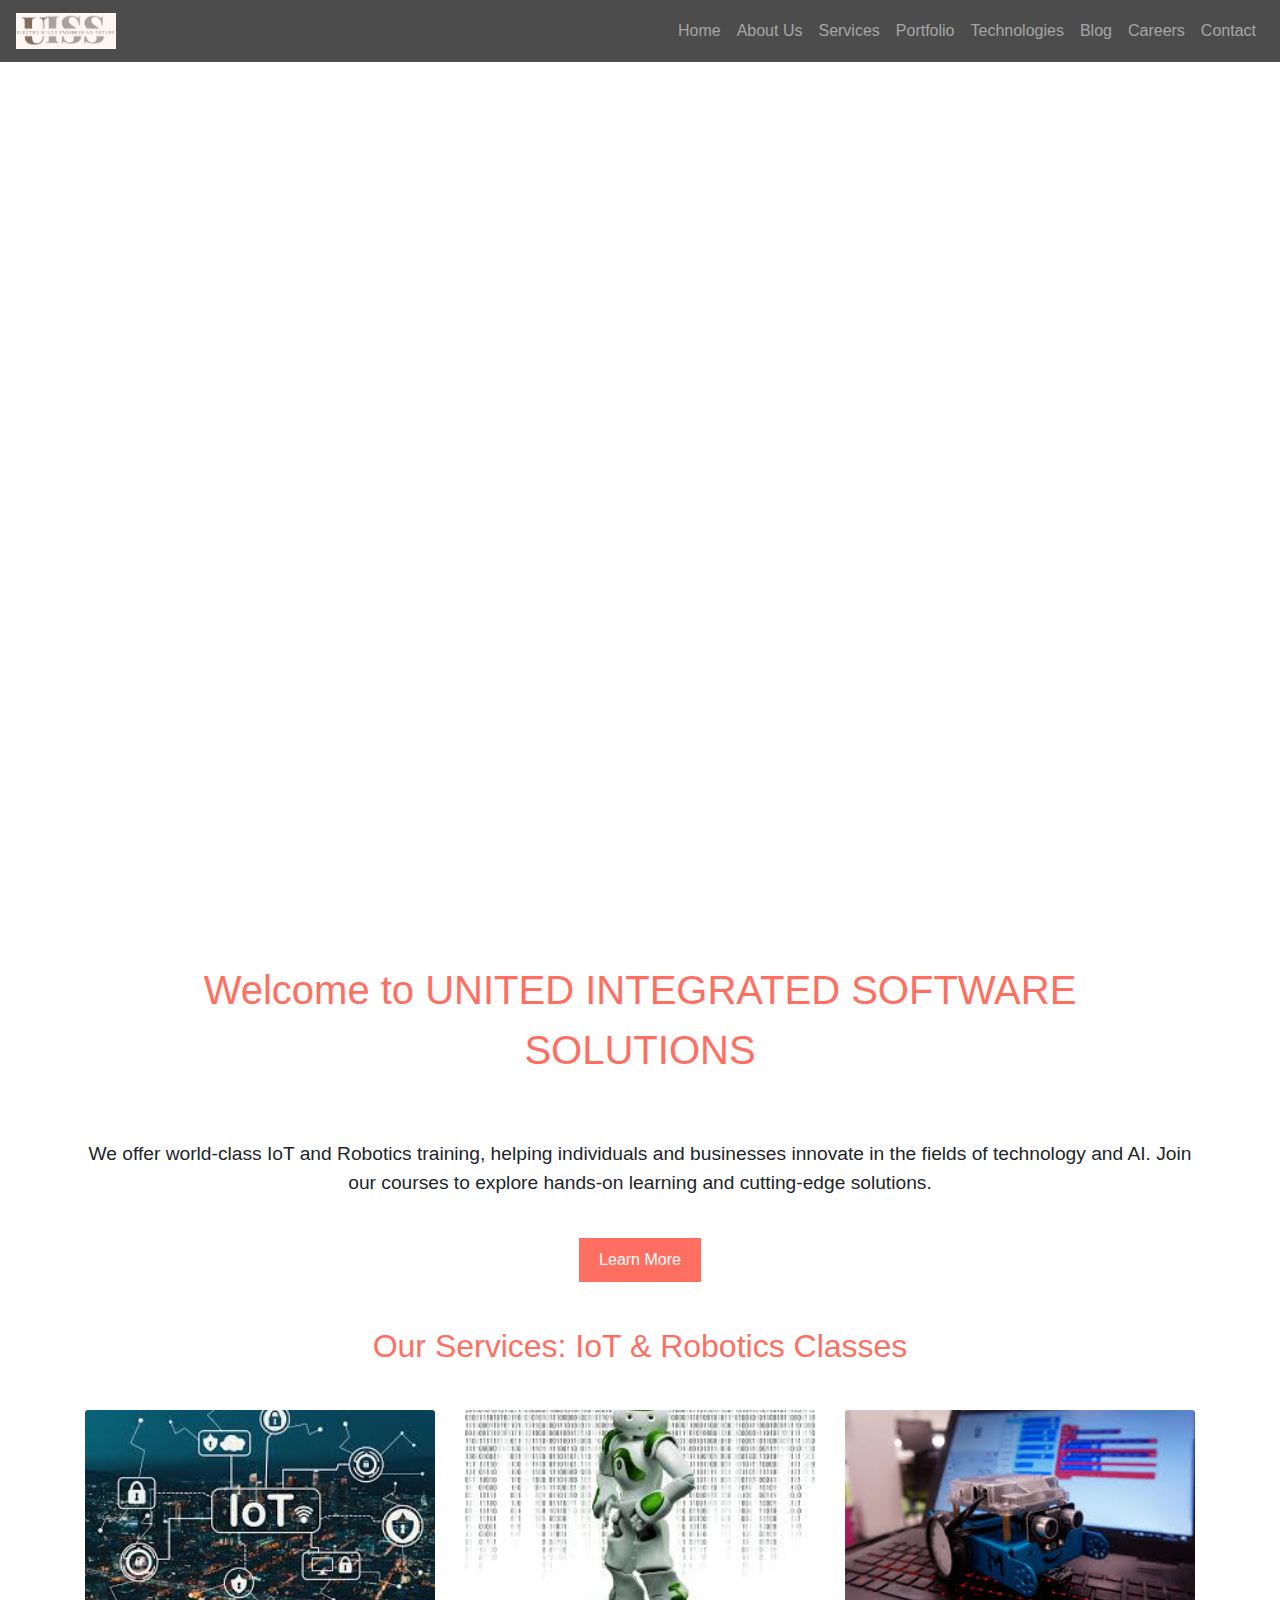
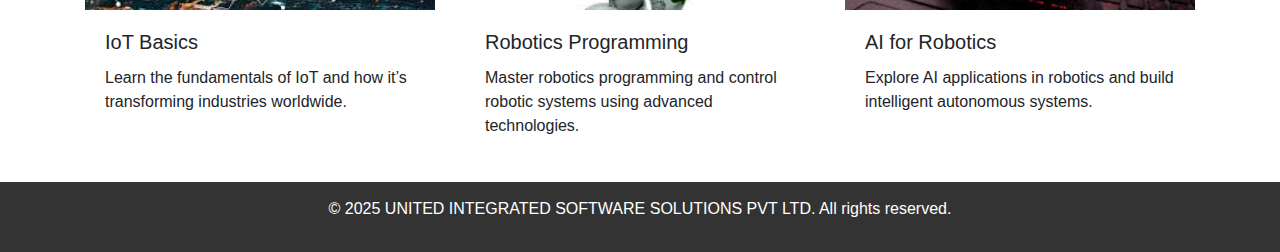
==== index.html @ 2b6f024e "Update index.html" ====
<!DOCTYPE html>
<html lang="en">
<head>
    <meta charset="UTF-8">
    <meta name="viewport" content="width=device-width, initial-scale=1.0">
    <meta name="description" content="Explore IoT and Robotics classes by UNITED INTEGRATED SOFTWARE SOLUTIONS PVT LTD.">
    <meta name="keywords" content="IoT, Robotics, Classes, Training, Technology, AI">
    <meta name="author" content="UNITED INTEGRATED SOFTWARE SOLUTIONS PVT LTD">
    
    <title>Home | UNITED INTEGRATED SOFTWARE SOLUTIONS PVT LTD</title>
    
    <!-- Bootstrap CSS -->
    <link href="https://stackpath.bootstrapcdn.com/bootstrap/4.5.2/css/bootstrap.min.css" rel="stylesheet">
    <link rel="stylesheet" href="css/styles.css">
    
    <style>
        body {
            font-family: Arial, sans-serif;
            margin: 0;
            padding: 0;
            overflow-x: hidden;
        }

        /* Header Section with Video Background */
        header {
            position: relative;
            height: 100vh;
            overflow: hidden;
        }

        header video {
            position: absolute;
            top: 0;
            left: 0;
            width: 100%;
            height: 100%;
            object-fit: cover;
            z-index: -1;
        }

        .navbar {
            background-color: rgba(0, 0, 0, 0.7);
        }

        .navbar a {
            color: white;
            transition: 0.3s;
        }

        .navbar a:hover {
            color: #ffcc00;
        }

        /* Home Section */
        .home-title {
            text-align: center;
            margin: 60px 0;
            font-size: 2.5rem;
            color: #ff6f61;
            z-index: 1;
            position: relative;
        }

        .home-description {
            text-align: center;
            font-size: 1.2rem;
            margin-bottom: 40px;
            z-index: 1;
            position: relative;
        }

        .home-button {
            display: block;
            margin: 0 auto;
            padding: 10px 20px;
            background-color: #ff6f61;
            color: white;
            border: none;
            font-size: 1rem;
            cursor: pointer;
            transition: background-color 0.3s;
            z-index: 1;
            position: relative;
        }

        .home-button:hover {
            background-color: #ffcc00;
        }

        /* Service Section */
        .service-title {
            text-align: center;
            margin: 40px 0;
            font-size: 2rem;
            color: #ff6f61;
        }

        .service-card {
            transition: transform 0.3s ease, box-shadow 0.3s ease;
            border: none;
        }

        .service-card:hover {
            transform: translateY(-10px);
            box-shadow: 0 5px 15px rgba(0, 0, 0, 0.2);
        }

        .card-img-top {
            height: 200px;
            object-fit: cover;
        }

        /* Footer Styling */
        footer {
            background-color: #333;
            color: white;
            text-align: center;
            padding: 15px;
        }

        /* Mobile Responsive */
        @media (max-width: 768px) {
            .service-title {
                font-size: 1.8rem;
            }
        }
    </style>
</head>
<body>

<header>
    <video autoplay muted loop id="background-video">
        <source src="assets/videos/background-video.mp4" type="video/mp4">
        Your browser does not support the video tag.
    </video>
    <nav class="navbar navbar-expand-lg navbar-dark">
        <!-- Logo -->
        <a class="navbar-brand" href="/">
            <img src="assets/images/logo.png" alt="Company Logo" style="width: 100px; height: auto;">
        </a>
        <button class="navbar-toggler" type="button" data-toggle="collapse" data-target="#navbarNav">
            <span class="navbar-toggler-icon"></span>
        </button>
        <div class="collapse navbar-collapse" id="navbarNav">
            <ul class="navbar-nav ml-auto">
                <li class="nav-item"><a class="nav-link" href="index.html">Home</a></li>
                <li class="nav-item"><a class="nav-link" href="about.html">About Us</a></li>
                <li class="nav-item"><a class="nav-link" href="services.html">Services</a></li>
                <li class="nav-item"><a class="nav-link" href="portfolio.html">Portfolio</a></li>
                <li class="nav-item"><a class="nav-link" href="technologies.html">Technologies</a></li>
                <li class="nav-item"><a class="nav-link" href="blog.html">Blog</a></li>
                <li class="nav-item"><a class="nav-link" href="careers.html">Careers</a></li>
                <li class="nav-item"><a class="nav-link" href="contact.html">Contact</a></li>
            </ul>
        </div>
    </nav>
</header>

<!-- Home Page Content -->
<div class="container">
    <div class="home-title">Welcome to UNITED INTEGRATED SOFTWARE SOLUTIONS</div>
    <p class="home-description">We offer world-class IoT and Robotics training, helping individuals and businesses innovate in the fields of technology and AI. Join our courses to explore hands-on learning and cutting-edge solutions.</p>
    <button class="home-button">Learn More</button>
</div>

<!-- Services Section -->
<div class="container">
    <div class="service-title">Our Services: IoT & Robotics Classes</div>
    <div class="row">
        <!-- Service 1: IoT Basics -->
        <div class="col-md-4 mb-4">
            <div class="card service-card">
                <img src="assets/images/iot-basics.jpg" class="card-img-top" alt="IoT Basics">
                <div class="card-body">
                    <h5 class="card-title">IoT Basics</h5>
                    <p class="card-text">Learn the fundamentals of IoT and how it’s transforming industries worldwide.</p>
                </div>
            </div>
        </div>

        <!-- Service 2: Robotics Programming -->
        <div class="col-md-4 mb-4">
            <div class="card service-card">
                <img src="assets/images/robotics-programming.jpg" class="card-img-top" alt="Robotics Programming">
                <div class="card-body">
                    <h5 class="card-title">Robotics Programming</h5>
                    <p class="card-text">Master robotics programming and control robotic systems using advanced technologies.</p>
                </div>
            </div>
        </div>

        <!-- Service 3: AI for Robotics -->
        <div class="col-md-4 mb-4">
            <div class="card service-card">
                <img src="assets/images/ai-for-robotics.jpg" class="card-img-top" alt="AI for Robotics">
                <div class="card-body">
                    <h5 class="card-title">AI for Robotics</h5>
                    <p class="card-text">Explore AI applications in robotics and build intelligent autonomous systems.</p>
                </div>
            </div>
        </div>
    </div>
</div>

<footer>
    <p>&copy; 2025 UNITED INTEGRATED SOFTWARE SOLUTIONS PVT LTD. All rights reserved.</p>
</footer>

<script src="https://code.jquery.com/jquery-3.5.1.slim.min.js"></script>
<script src="https://cdn.jsdelivr.net/npm/@popperjs/core@2.5.2/dist/umd/popper.min.js"></script>
<script src="https://stackpath.bootstrapcdn.com/bootstrap/4.5.2/js/bootstrap.min.js"></script>

</body>
</html>
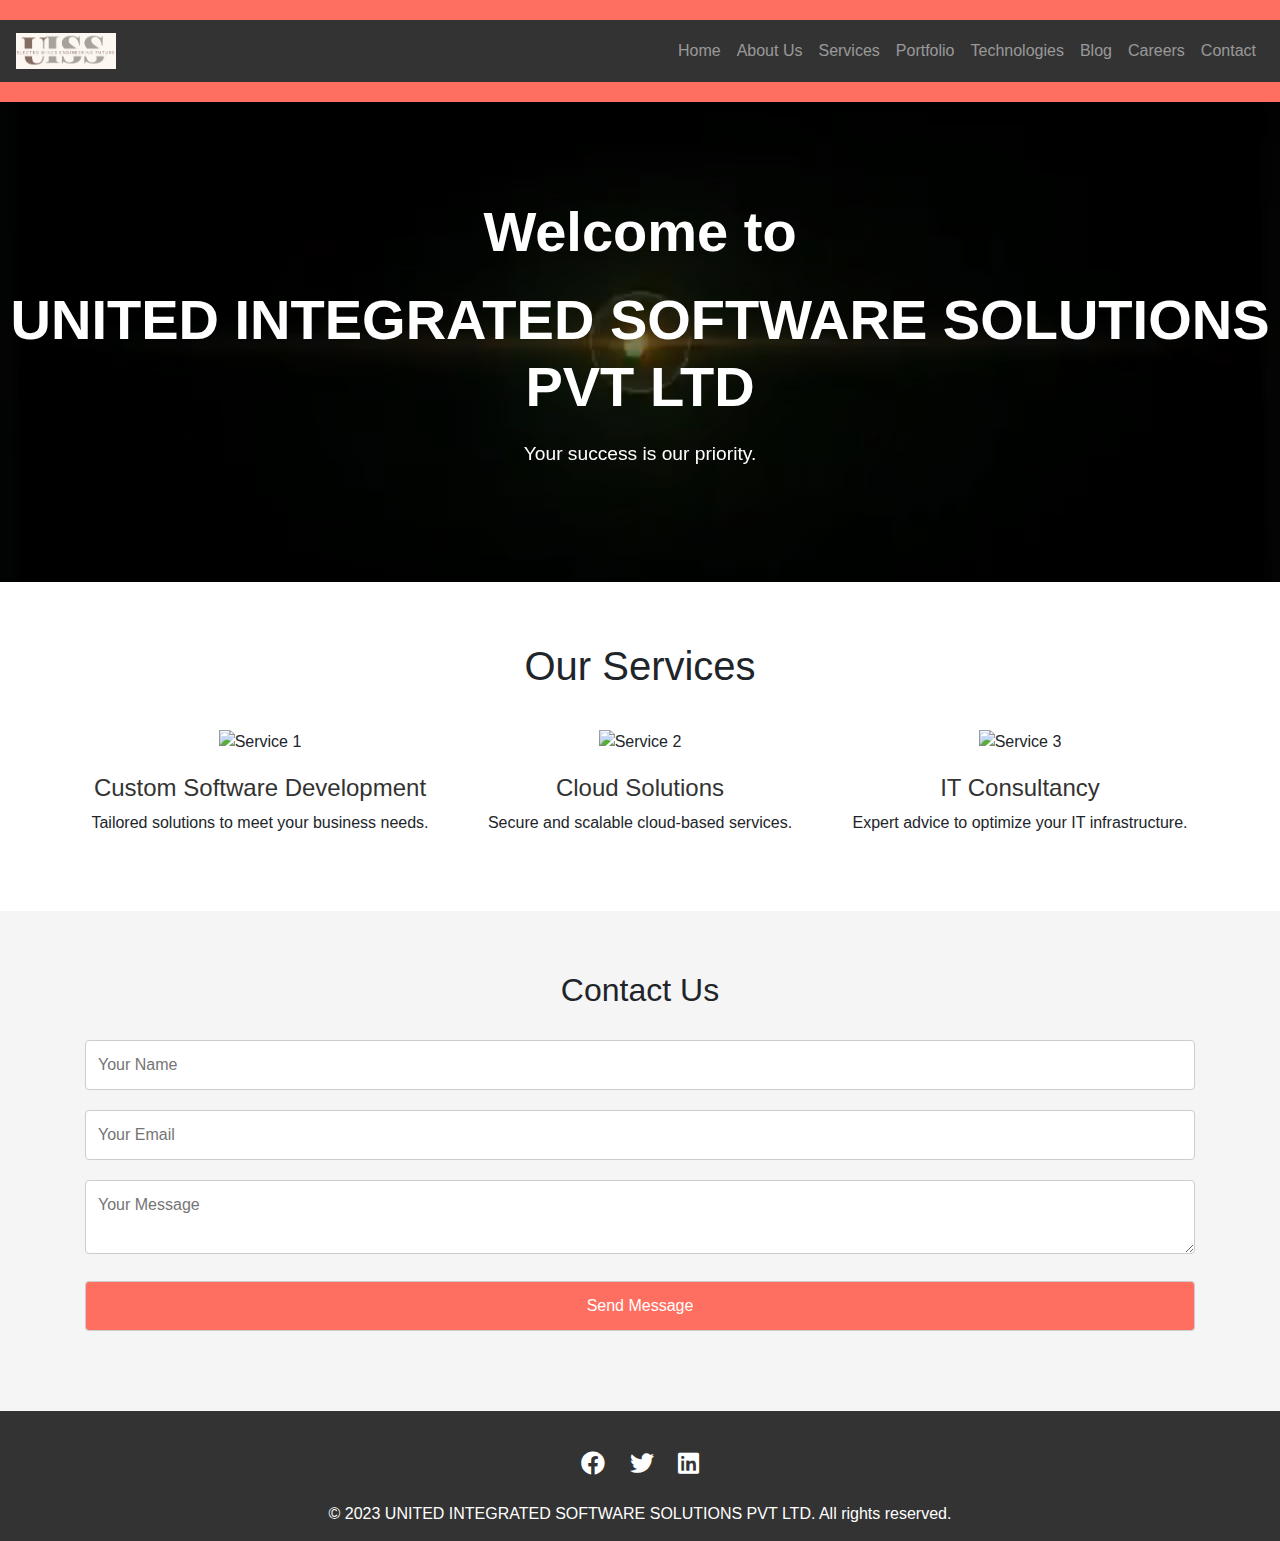
==== commit 880028b2: "Update index.html" ====
--- a/index.html
+++ b/index.html
@@ -1,214 +1,264 @@
 <!DOCTYPE html>
 <html lang="en">
+
 <head>
     <meta charset="UTF-8">
     <meta name="viewport" content="width=device-width, initial-scale=1.0">
-    <meta name="description" content="Explore IoT and Robotics classes by UNITED INTEGRATED SOFTWARE SOLUTIONS PVT LTD.">
-    <meta name="keywords" content="IoT, Robotics, Classes, Training, Technology, AI">
-    <meta name="author" content="UNITED INTEGRATED SOFTWARE SOLUTIONS PVT LTD">
-    
+    <meta name="google-site-verification" content="RLqo10II9WGZOsMQKKTlLP6wxyRxl6KL0jmO3aAr470" />
+    <meta name="description" content="United Integrated Software Solutions Pvt Ltd - Offering cutting-edge software solutions for businesses.">
+    <meta name="keywords" content="Software Solutions, IT Services, Software Development">
+    <meta name="author" content="United Integrated Software Solutions Pvt Ltd">
     <title>Home | UNITED INTEGRATED SOFTWARE SOLUTIONS PVT LTD</title>
-    
-    <!-- Bootstrap CSS -->
     <link href="https://stackpath.bootstrapcdn.com/bootstrap/4.5.2/css/bootstrap.min.css" rel="stylesheet">
-    <link rel="stylesheet" href="css/styles.css">
-    
+    <link rel="stylesheet" href="assets/css/styles.css">
+    <link rel="stylesheet" href="https://cdnjs.cloudflare.com/ajax/libs/font-awesome/5.15.3/css/all.min.css">
     <style>
         body {
-            font-family: Arial, sans-serif;
+            font-family: 'Segoe UI', Tahoma, Geneva, Verdana, sans-serif;
             margin: 0;
             padding: 0;
-            overflow-x: hidden;
-        }
-
-        /* Header Section with Video Background */
+            background-color: #f5f5f5;
+        }
+
         header {
+            background-color: #ff6f61;
+            color: white;
+            padding: 20px 0;
+        }
+
+        .navbar {
+            background-color: #333;
+        }
+
+        .navbar a {
+            color: white;
+        }
+
+        .navbar a:hover {
+            color: #ffcc00;
+        }
+
+        .hero-section {
             position: relative;
-            height: 100vh;
+            height: 480px;
             overflow: hidden;
-        }
-
-        header video {
+            display: flex;
+            justify-content: center;
+            align-items: center;
+            background-color: #000;
+        }
+
+        .hero-section video {
             position: absolute;
-            top: 0;
-            left: 0;
+            top: 50%;
+            left: 50%;
+            transform: translate(-50%, -50%);
             width: 100%;
             height: 100%;
             object-fit: cover;
-            z-index: -1;
-        }
-
-        .navbar {
-            background-color: rgba(0, 0, 0, 0.7);
-        }
-
-        .navbar a {
-            color: white;
-            transition: 0.3s;
-        }
-
-        .navbar a:hover {
-            color: #ffcc00;
-        }
-
-        /* Home Section */
-        .home-title {
-            text-align: center;
-            margin: 60px 0;
-            font-size: 2.5rem;
-            color: #ff6f61;
+            filter: brightness(50%);
+        }
+
+        .hero-section .content {
+            position: relative;
+            color: white;
+            text-align: center;
             z-index: 1;
-            position: relative;
-        }
-
-        .home-description {
-            text-align: center;
+        }
+
+        .hero-section h1 {
+            font-size: 3.5rem;
+            font-weight: 700;
+            margin-bottom: 20px;
+        }
+
+        .hero-section p {
             font-size: 1.2rem;
-            margin-bottom: 40px;
-            z-index: 1;
-            position: relative;
-        }
-
-        .home-button {
-            display: block;
-            margin: 0 auto;
-            padding: 10px 20px;
-            background-color: #ff6f61;
-            color: white;
-            border: none;
-            font-size: 1rem;
-            cursor: pointer;
-            transition: background-color 0.3s;
-            z-index: 1;
-            position: relative;
-        }
-
-        .home-button:hover {
-            background-color: #ffcc00;
-        }
-
-        /* Service Section */
-        .service-title {
-            text-align: center;
-            margin: 40px 0;
-            font-size: 2rem;
-            color: #ff6f61;
-        }
-
-        .service-card {
-            transition: transform 0.3s ease, box-shadow 0.3s ease;
-            border: none;
-        }
-
-        .service-card:hover {
-            transform: translateY(-10px);
-            box-shadow: 0 5px 15px rgba(0, 0, 0, 0.2);
-        }
-
-        .card-img-top {
-            height: 200px;
-            object-fit: cover;
-        }
-
-        /* Footer Styling */
+            font-weight: 300;
+        }
+
         footer {
             background-color: #333;
             color: white;
             text-align: center;
-            padding: 15px;
-        }
-
-        /* Mobile Responsive */
-        @media (max-width: 768px) {
-            .service-title {
-                font-size: 1.8rem;
+            padding: 15px 0;
+        }
+
+        footer p {
+            margin: 0;
+        }
+
+        .services {
+            padding: 60px 0;
+            background-color: #fff;
+        }
+
+        .services h2 {
+            font-size: 2.5rem;
+            text-align: center;
+            margin-bottom: 40px;
+        }
+
+        .services .row {
+            margin-top: 30px;
+        }
+
+        .services .col-md-4 {
+            text-align: center;
+        }
+
+        .services img {
+            width: 60px;
+            height: 60px;
+        }
+
+        .services h3 {
+            margin-top: 20px;
+            font-size: 1.5rem;
+            color: #333;
+        }
+
+        .contact-form {
+            background-color: #f5f5f5;
+            padding: 60px 0;
+        }
+
+        .contact-form h2 {
+            text-align: center;
+            margin-bottom: 30px;
+        }
+
+        .contact-form input,
+        .contact-form textarea,
+        .contact-form button {
+            width: 100%;
+            padding: 12px;
+            margin-bottom: 20px;
+            border-radius: 4px;
+            border: 1px solid #ccc;
+        }
+
+        .contact-form button {
+            background-color: #ff6f61;
+            color: white;
+            cursor: pointer;
+        }
+
+        .contact-form button:hover {
+            background-color: #ff4c3b;
+        }
+
+        .social-links {
+            margin: 20px 0;
+        }
+
+        .social-links a {
+            margin: 0 10px;
+            font-size: 1.5rem;
+            color: #fff;
+        }
+
+        .social-links a:hover {
+            color: #ffcc00;
+        }
+
+        @media (max-width: 767px) {
+            .hero-section h1 {
+                font-size: 2.5rem;
+            }
+
+            .hero-section p {
+                font-size: 1rem;
             }
         }
     </style>
 </head>
+
 <body>
 
-<header>
-    <video autoplay muted loop id="background-video">
-        <source src="assets/videos/background-video.mp4" type="video/mp4">
-        Your browser does not support the video tag.
-    </video>
-    <nav class="navbar navbar-expand-lg navbar-dark">
-        <!-- Logo -->
-        <a class="navbar-brand" href="/">
-            <img src="assets/images/logo.png" alt="Company Logo" style="width: 100px; height: auto;">
-        </a>
-        <button class="navbar-toggler" type="button" data-toggle="collapse" data-target="#navbarNav">
-            <span class="navbar-toggler-icon"></span>
-        </button>
-        <div class="collapse navbar-collapse" id="navbarNav">
-            <ul class="navbar-nav ml-auto">
-                <li class="nav-item"><a class="nav-link" href="index.html">Home</a></li>
-                <li class="nav-item"><a class="nav-link" href="about.html">About Us</a></li>
-                <li class="nav-item"><a class="nav-link" href="services.html">Services</a></li>
-                <li class="nav-item"><a class="nav-link" href="portfolio.html">Portfolio</a></li>
-                <li class="nav-item"><a class="nav-link" href="technologies.html">Technologies</a></li>
-                <li class="nav-item"><a class="nav-link" href="blog.html">Blog</a></li>
-                <li class="nav-item"><a class="nav-link" href="careers.html">Careers</a></li>
-                <li class="nav-item"><a class="nav-link" href="contact.html">Contact</a></li>
-            </ul>
-        </div>
-    </nav>
-</header>
-
-<!-- Home Page Content -->
-<div class="container">
-    <div class="home-title">Welcome to UNITED INTEGRATED SOFTWARE SOLUTIONS</div>
-    <p class="home-description">We offer world-class IoT and Robotics training, helping individuals and businesses innovate in the fields of technology and AI. Join our courses to explore hands-on learning and cutting-edge solutions.</p>
-    <button class="home-button">Learn More</button>
-</div>
-
-<!-- Services Section -->
-<div class="container">
-    <div class="service-title">Our Services: IoT & Robotics Classes</div>
-    <div class="row">
-        <!-- Service 1: IoT Basics -->
-        <div class="col-md-4 mb-4">
-            <div class="card service-card">
-                <img src="assets/images/iot-basics.jpg" class="card-img-top" alt="IoT Basics">
-                <div class="card-body">
-                    <h5 class="card-title">IoT Basics</h5>
-                    <p class="card-text">Learn the fundamentals of IoT and how it’s transforming industries worldwide.</p>
+    <header>
+        <nav class="navbar navbar-expand-lg navbar-dark">
+            <a class="navbar-brand" href="index.html">
+                <img src="assets/images/logo.png" alt="Company Logo" style="width: 100px; height: auto;">
+            </a>
+            <button class="navbar-toggler" type="button" data-toggle="collapse" data-target="#navbarNav" aria-controls="navbarNav" aria-expanded="false" aria-label="Toggle navigation">
+                <span class="navbar-toggler-icon"></span>
+            </button>
+            <div class="collapse navbar-collapse" id="navbarNav">
+                <ul class="navbar-nav ml-auto">
+                    <li class="nav-item"><a class="nav-link" href="index.html">Home</a></li>
+                    <li class="nav-item"><a class="nav-link" href="about.html">About Us</a></li>
+                    <li class="nav-item"><a class="nav-link" href="services.html">Services</a></li>
+                    <li class="nav-item"><a class="nav-link" href="portfolio.html">Portfolio</a></li>
+                    <li class="nav-item"><a class="nav-link" href="technologies.html">Technologies</a></li>
+                    <li class="nav-item"><a class="nav-link" href="blog.html">Blog</a></li>
+                    <li class="nav-item"><a class="nav-link" href="careers.html">Careers</a></li>
+                    <li class="nav-item"><a class="nav-link" href="contact.html">Contact</a></li>
+                </ul>
+            </div>
+        </nav>
+    </header>
+
+    <div class="hero-section">
+        <video autoplay muted loop>
+            <source src="assets/images/videos/background-video.mp4" type="video/mp4">
+            Your browser does not support the video tag.
+        </video>
+        <div class="content">
+            <h1>Welcome to</h1>
+            <h1>UNITED INTEGRATED SOFTWARE SOLUTIONS PVT LTD</h1>
+            <p>Your success is our priority.</p>
+        </div>
+    </div>
+
+    <section class="services">
+        <div class="container text-center">
+            <h2>Our Services</h2>
+            <div class="row">
+                <div class="col-md-4">
+                    <img src="assets/images/icons/service1.png" alt="Service 1">
+                    <h3>Custom Software Development</h3>
+                    <p>Tailored solutions to meet your business needs.</p>
+                </div>
+                <div class="col-md-4">
+                    <img src="assets/images/icons/service2.png" alt="Service 2">
+                    <h3>Cloud Solutions</h3>
+                    <p>Secure and scalable cloud-based services.</p>
+                </div>
+                <div class="col-md-4">
+                    <img src="assets/images/icons/service3.png" alt="Service 3">
+                    <h3>IT Consultancy</h3>
+                    <p>Expert advice to optimize your IT infrastructure.</p>
                 </div>
             </div>
         </div>
-
-        <!-- Service 2: Robotics Programming -->
-        <div class="col-md-4 mb-4">
-            <div class="card service-card">
-                <img src="assets/images/robotics-programming.jpg" class="card-img-top" alt="Robotics Programming">
-                <div class="card-body">
-                    <h5 class="card-title">Robotics Programming</h5>
-                    <p class="card-text">Master robotics programming and control robotic systems using advanced technologies.</p>
-                </div>
-            </div>
-        </div>
-
-        <!-- Service 3: AI for Robotics -->
-        <div class="col-md-4 mb-4">
-            <div class="card service-card">
-                <img src="assets/images/ai-for-robotics.jpg" class="card-img-top" alt="AI for Robotics">
-                <div class="card-body">
-                    <h5 class="card-title">AI for Robotics</h5>
-                    <p class="card-text">Explore AI applications in robotics and build intelligent autonomous systems.</p>
-                </div>
-            </div>
-        </div>
-    </div>
-</div>
-
-<footer>
-    <p>&copy; 2025 UNITED INTEGRATED SOFTWARE SOLUTIONS PVT LTD. All rights reserved.</p>
-</footer>
-
-<script src="https://code.jquery.com/jquery-3.5.1.slim.min.js"></script>
-<script src="https://cdn.jsdelivr.net/npm/@popperjs/core@2.5.2/dist/umd/popper.min.js"></script>
-<script src="https://stackpath.bootstrapcdn.com/bootstrap/4.5.2/js/bootstrap.min.js"></script>
+    </section>
+
+    <section class="contact-form">
+        <div class="container">
+            <h2>Contact Us</h2>
+            <form action="https://formspree.io/f/your-form-id" method="POST">
+                <input type="text" name="name" placeholder="Your Name" required>
+                <input type="email" name="email" placeholder="Your Email" required>
+                <textarea name="message" placeholder="Your Message" required></textarea>
+                <button type="submit">Send Message</button>
+            </form>
+        </div>
+    </section>
+
+    <footer>
+        <div class="social-links">
+            <a href="https://facebook.com/yourpage" target="_blank"><i class="fab fa-facebook"></i></a>
+            <a href="https://twitter.com/yourprofile" target="_blank"><i class="fab fa-twitter"></i></a>
+            <a href="https://linkedin.com/in/yourprofile" target="_blank"><i class="fab fa-linkedin"></i></a>
+        </div>
+        <p>&copy; 2023 UNITED INTEGRATED SOFTWARE SOLUTIONS PVT LTD. All rights reserved.</p>
+    </footer>
+
+    <script src="https://code.jquery.com/jquery-3.5.1.slim.min.js"></script>
+    <script src="https://cdn.jsdelivr.net/npm/@popperjs/core@2.5.2/dist/umd/popper.min.js"></script>
+    <script src="https://stackpath.bootstrapcdn.com/bootstrap/4.5.2/js/bootstrap.min.js"></script>
 
 </body>
+
 </html>
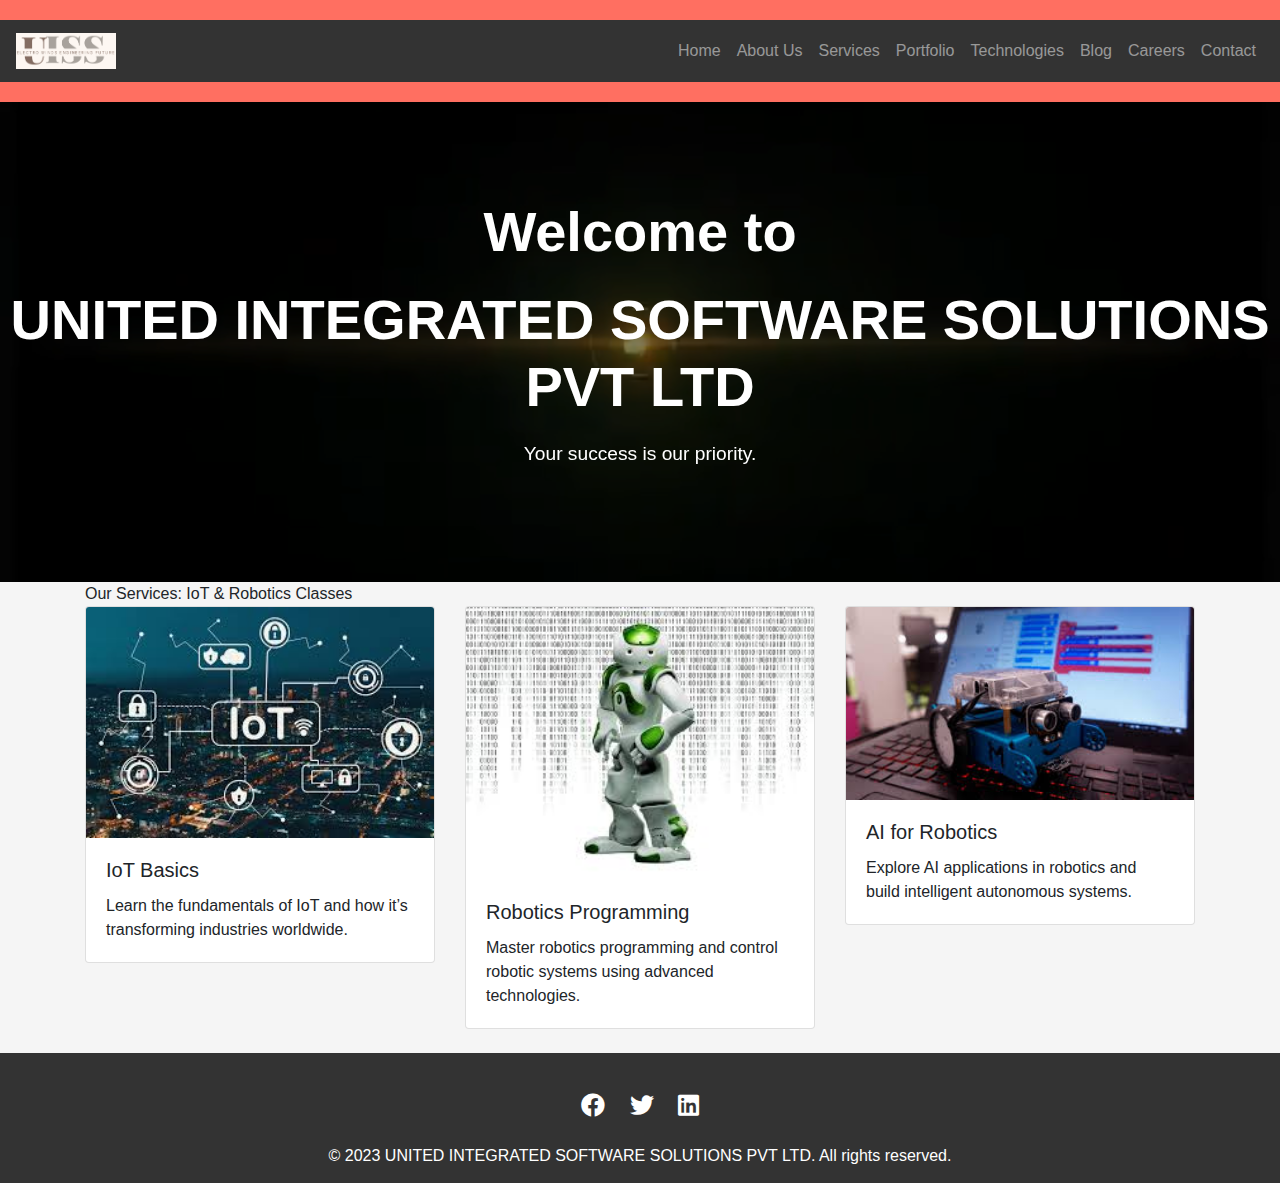
==== commit b3fc00d5: "Update index.html" ====
--- a/index.html
+++ b/index.html
@@ -211,40 +211,44 @@
         </div>
     </div>
 
-    <section class="services">
-        <div class="container text-center">
-            <h2>Our Services</h2>
-            <div class="row">
-                <div class="col-md-4">
-                    <img src="assets/images/icons/service1.png" alt="Service 1">
-                    <h3>Custom Software Development</h3>
-                    <p>Tailored solutions to meet your business needs.</p>
+    <div class="container">
+    <div class="service-title">Our Services: IoT & Robotics Classes</div>
+    <div class="row">
+        <!-- Service 1: IoT Basics -->
+        <div class="col-md-4 mb-4">
+            <div class="card service-card">
+                <img src="assets/images/iot-basics.jpg" class="card-img-top" alt="IoT Basics">
+                <div class="card-body">
+                    <h5 class="card-title">IoT Basics</h5>
+                    <p class="card-text">Learn the fundamentals of IoT and how it’s transforming industries worldwide.</p>
                 </div>
-                <div class="col-md-4">
-                    <img src="assets/images/icons/service2.png" alt="Service 2">
-                    <h3>Cloud Solutions</h3>
-                    <p>Secure and scalable cloud-based services.</p>
+            </div>
+        </div>
+
+        <!-- Service 2: Robotics Programming -->
+        <div class="col-md-4 mb-4">
+            <div class="card service-card">
+                <img src="assets/images/robotics-programming.jpg" class="card-img-top" alt="Robotics Programming">
+                
+                <div class="card-body">
+                    <h5 class="card-title">Robotics Programming</h5>
+                    <p class="card-text">Master robotics programming and control robotic systems using advanced technologies.</p>
                 </div>
-                <div class="col-md-4">
-                    <img src="assets/images/icons/service3.png" alt="Service 3">
-                    <h3>IT Consultancy</h3>
-                    <p>Expert advice to optimize your IT infrastructure.</p>
+            </div>
+        </div>
+
+        <!-- Service 3: AI for Robotics -->
+        <div class="col-md-4 mb-4">
+            <div class="card service-card">
+                <img src="assets/images/ai-for-robotics.jpg" class="card-img-top" alt="AI for Robotics">
+                <div class="card-body">
+                    <h5 class="card-title">AI for Robotics</h5>
+                    <p class="card-text">Explore AI applications in robotics and build intelligent autonomous systems.</p>
                 </div>
             </div>
         </div>
-    </section>
-
-    <section class="contact-form">
-        <div class="container">
-            <h2>Contact Us</h2>
-            <form action="https://formspree.io/f/your-form-id" method="POST">
-                <input type="text" name="name" placeholder="Your Name" required>
-                <input type="email" name="email" placeholder="Your Email" required>
-                <textarea name="message" placeholder="Your Message" required></textarea>
-                <button type="submit">Send Message</button>
-            </form>
-        </div>
-    </section>
+    </div>
+</div>
 
     <footer>
         <div class="social-links">
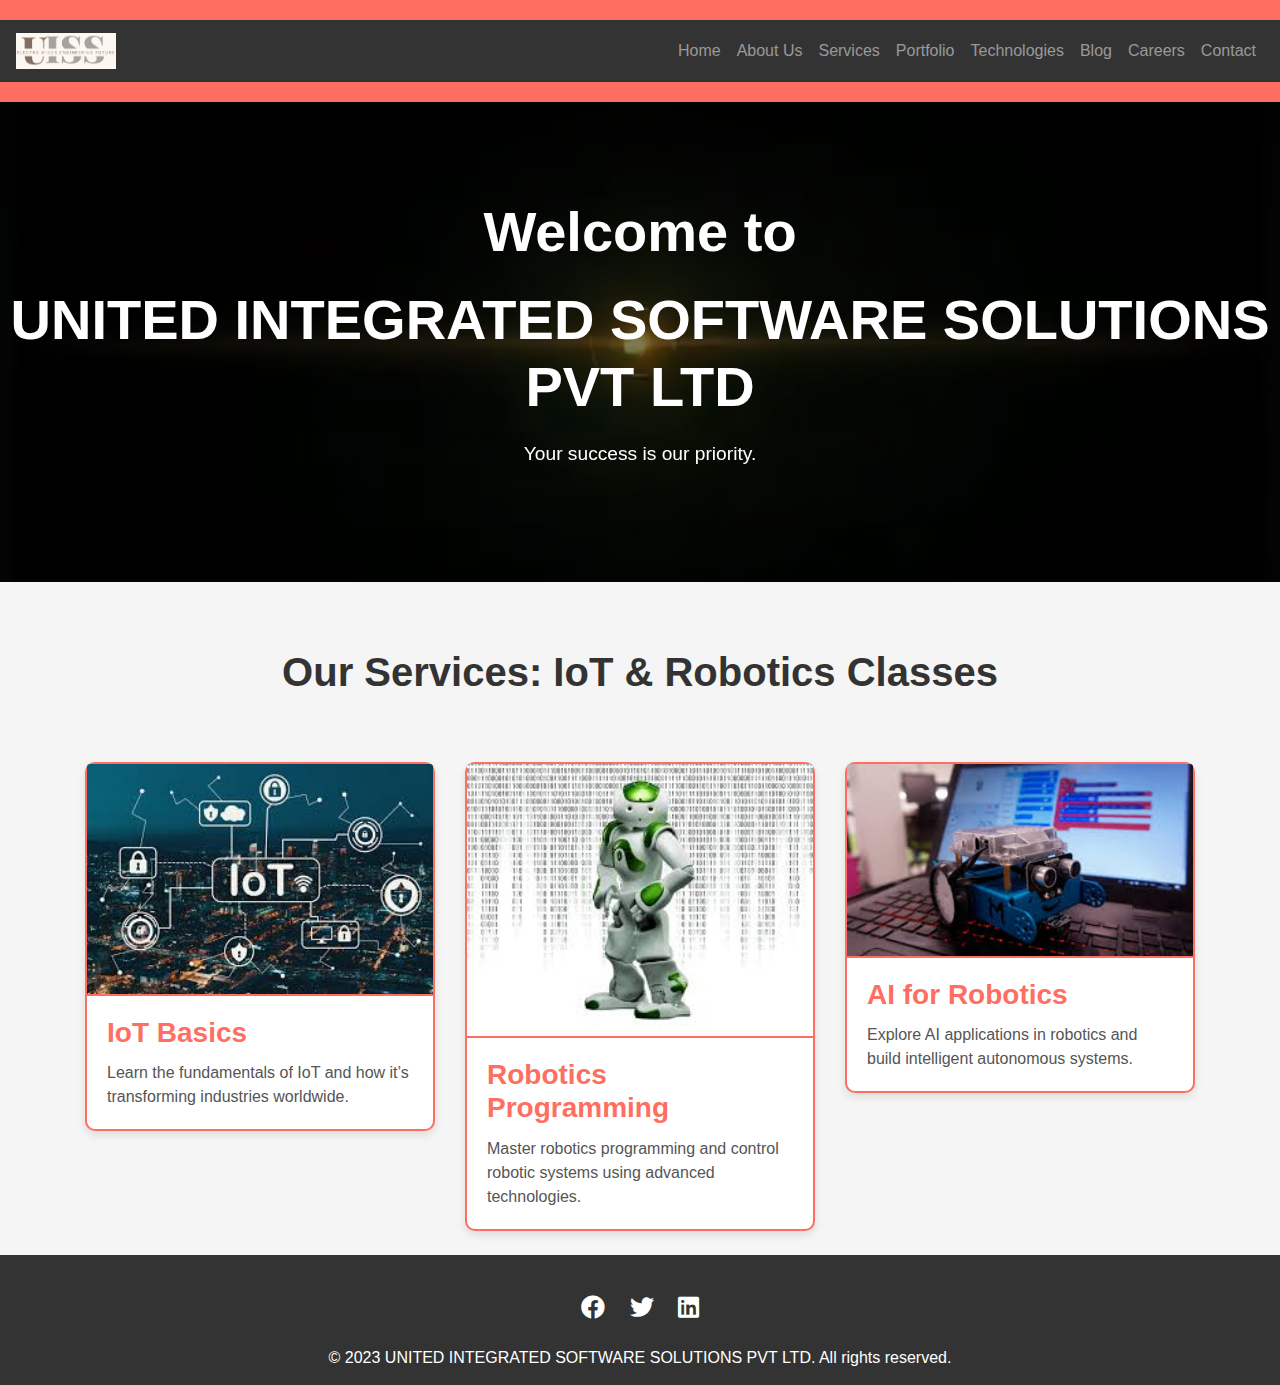
==== commit 7f372e6f: "Update index.html" ====
--- a/index.html
+++ b/index.html
@@ -88,34 +88,52 @@
             margin: 0;
         }
 
+        .service-title {
+            font-size: 2.5rem;
+            font-weight: 700;
+            text-align: center;
+            margin: 60px 0;
+            color: #333;
+        }
+
         .services {
             padding: 60px 0;
             background-color: #fff;
         }
 
-        .services h2 {
-            font-size: 2.5rem;
-            text-align: center;
-            margin-bottom: 40px;
-        }
-
-        .services .row {
+        .row {
             margin-top: 30px;
         }
 
-        .services .col-md-4 {
-            text-align: center;
-        }
-
-        .services img {
-            width: 60px;
-            height: 60px;
-        }
-
-        .services h3 {
-            margin-top: 20px;
-            font-size: 1.5rem;
-            color: #333;
+        .service-card {
+            border: 2px solid #ff6f61;
+            border-radius: 10px;
+            transition: transform 0.3s ease-in-out;
+            box-shadow: 0 4px 8px rgba(0, 0, 0, 0.1);
+        }
+
+        .service-card:hover {
+            transform: scale(1.05);
+            box-shadow: 0 8px 16px rgba(0, 0, 0, 0.2);
+        }
+
+        .service-card img {
+            border-bottom: 2px solid #ff6f61;
+        }
+
+        .service-card .card-body {
+            padding: 20px;
+        }
+
+        .service-card .card-title {
+            font-size: 1.75rem;
+            font-weight: 600;
+            color: #ff6f61;
+        }
+
+        .service-card .card-text {
+            font-size: 1rem;
+            color: #555;
         }
 
         .contact-form {
@@ -212,43 +230,42 @@
     </div>
 
     <div class="container">
-    <div class="service-title">Our Services: IoT & Robotics Classes</div>
-    <div class="row">
-        <!-- Service 1: IoT Basics -->
-        <div class="col-md-4 mb-4">
-            <div class="card service-card">
-                <img src="assets/images/iot-basics.jpg" class="card-img-top" alt="IoT Basics">
-                <div class="card-body">
-                    <h5 class="card-title">IoT Basics</h5>
-                    <p class="card-text">Learn the fundamentals of IoT and how it’s transforming industries worldwide.</p>
+        <div class="service-title">Our Services: IoT & Robotics Classes</div>
+        <div class="row">
+            <!-- Service 1: IoT Basics -->
+            <div class="col-md-4 mb-4">
+                <div class="card service-card">
+                    <img src="assets/images/iot-basics.jpg" class="card-img-top" alt="IoT Basics">
+                    <div class="card-body">
+                        <h5 class="card-title">IoT Basics</h5>
+                        <p class="card-text">Learn the fundamentals of IoT and how it’s transforming industries worldwide.</p>
+                    </div>
                 </div>
             </div>
-        </div>
-
-        <!-- Service 2: Robotics Programming -->
-        <div class="col-md-4 mb-4">
-            <div class="card service-card">
-                <img src="assets/images/robotics-programming.jpg" class="card-img-top" alt="Robotics Programming">
-                
-                <div class="card-body">
-                    <h5 class="card-title">Robotics Programming</h5>
-                    <p class="card-text">Master robotics programming and control robotic systems using advanced technologies.</p>
+
+            <!-- Service 2: Robotics Programming -->
+            <div class="col-md-4 mb-4">
+                <div class="card service-card">
+                    <img src="assets/images/robotics-programming.jpg" class="card-img-top" alt="Robotics Programming">
+                    <div class="card-body">
+                        <h5 class="card-title">Robotics Programming</h5>
+                        <p class="card-text">Master robotics programming and control robotic systems using advanced technologies.</p>
+                    </div>
                 </div>
             </div>
-        </div>
-
-        <!-- Service 3: AI for Robotics -->
-        <div class="col-md-4 mb-4">
-            <div class="card service-card">
-                <img src="assets/images/ai-for-robotics.jpg" class="card-img-top" alt="AI for Robotics">
-                <div class="card-body">
-                    <h5 class="card-title">AI for Robotics</h5>
-                    <p class="card-text">Explore AI applications in robotics and build intelligent autonomous systems.</p>
+
+            <!-- Service 3: AI for Robotics -->
+            <div class="col-md-4 mb-4">
+                <div class="card service-card">
+                    <img src="assets/images/ai-for-robotics.jpg" class="card-img-top" alt="AI for Robotics">
+                    <div class="card-body">
+                        <h5 class="card-title">AI for Robotics</h5>
+                        <p class="card-text">Explore AI applications in robotics and build intelligent autonomous systems.</p>
+                    </div>
                 </div>
             </div>
         </div>
     </div>
-</div>
 
     <footer>
         <div class="social-links">
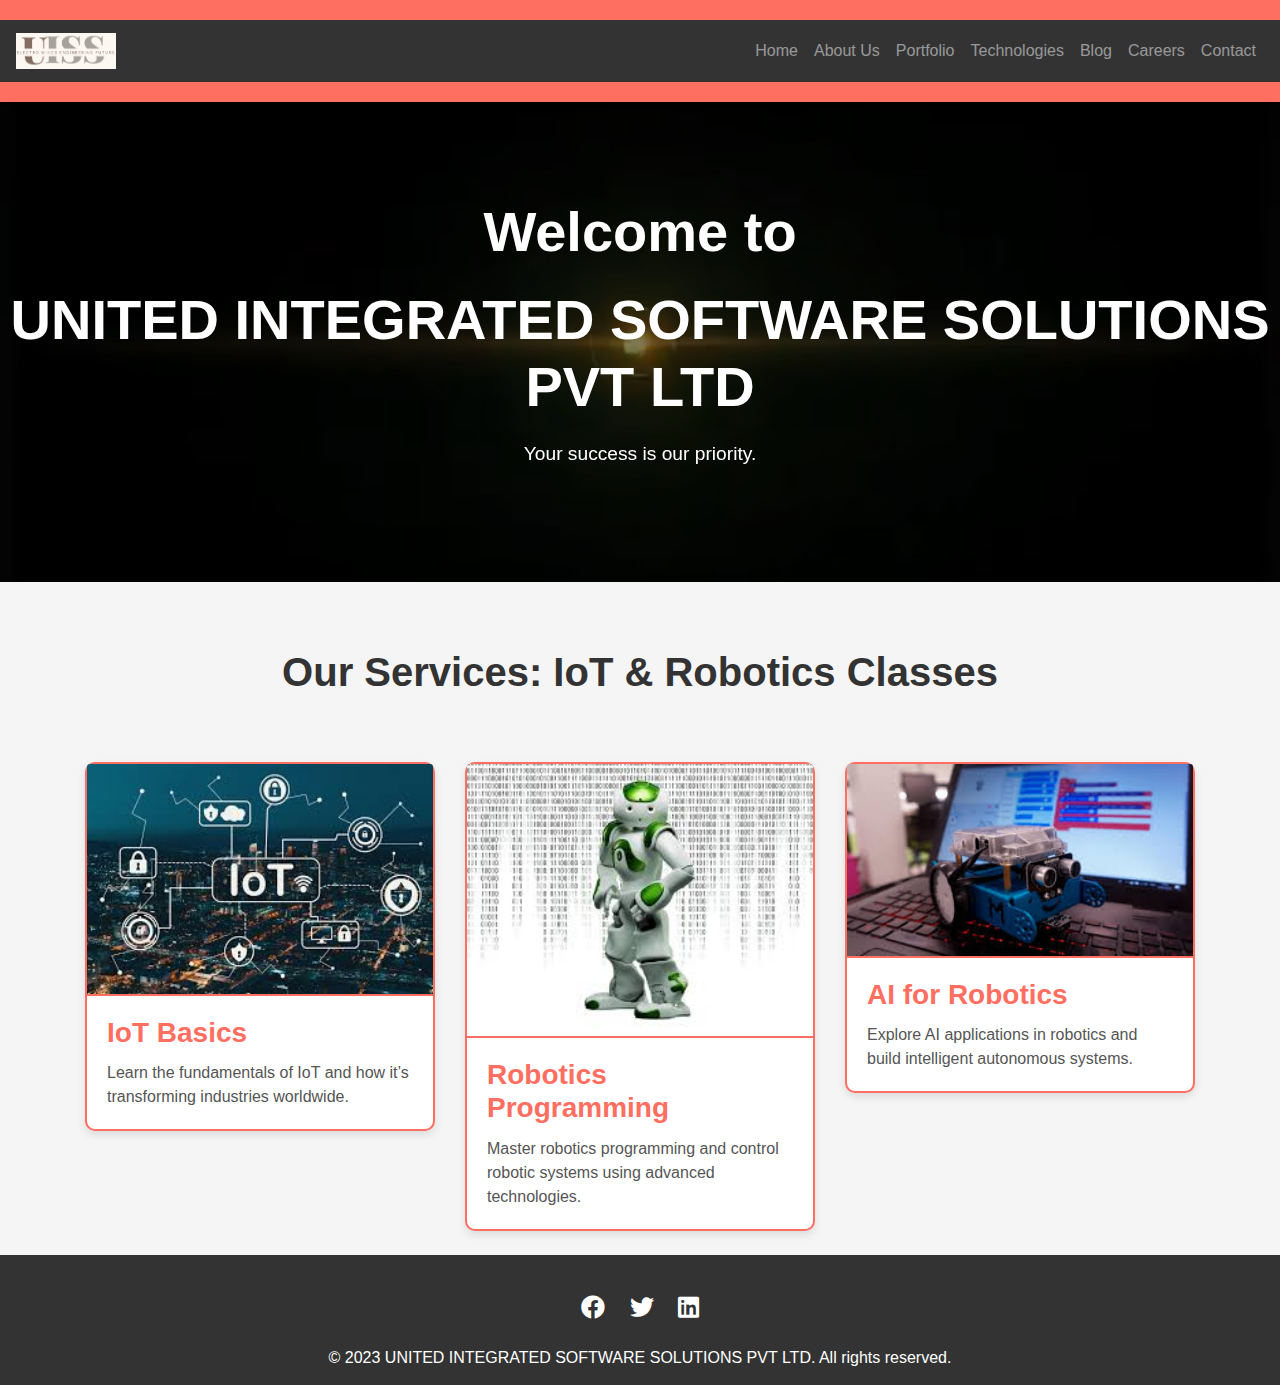
==== commit c0e07370: "Update index.html" ====
--- a/index.html
+++ b/index.html
@@ -206,7 +206,6 @@
                 <ul class="navbar-nav ml-auto">
                     <li class="nav-item"><a class="nav-link" href="index.html">Home</a></li>
                     <li class="nav-item"><a class="nav-link" href="about.html">About Us</a></li>
-                    <li class="nav-item"><a class="nav-link" href="services.html">Services</a></li>
                     <li class="nav-item"><a class="nav-link" href="portfolio.html">Portfolio</a></li>
                     <li class="nav-item"><a class="nav-link" href="technologies.html">Technologies</a></li>
                     <li class="nav-item"><a class="nav-link" href="blog.html">Blog</a></li>
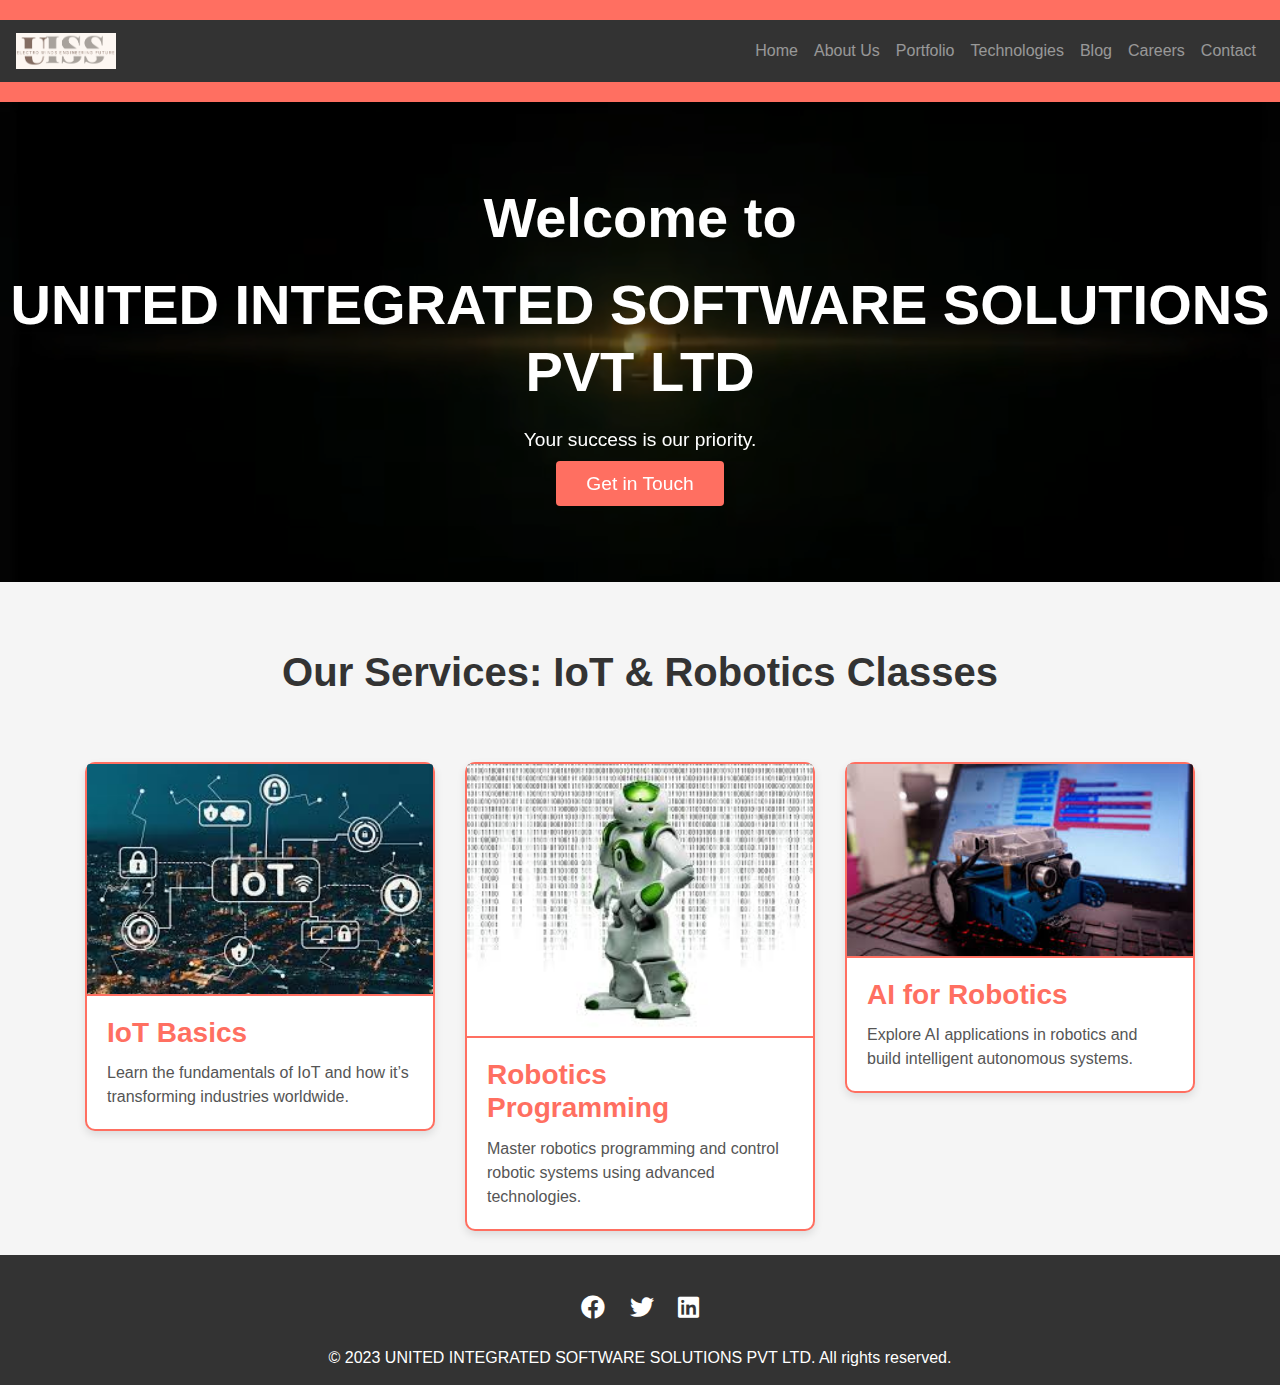
==== commit c70b7408: "Update index.html" ====
--- a/index.html
+++ b/index.html
@@ -75,6 +75,19 @@
         .hero-section p {
             font-size: 1.2rem;
             font-weight: 300;
+        }
+
+        .cta-button {
+            padding: 12px 30px;
+            background-color: #ff6f61;
+            color: white;
+            font-size: 1.2rem;
+            border-radius: 4px;
+            text-decoration: none;
+        }
+
+        .cta-button:hover {
+            background-color: #ff4c3b;
         }
 
         footer {
@@ -225,6 +238,7 @@
             <h1>Welcome to</h1>
             <h1>UNITED INTEGRATED SOFTWARE SOLUTIONS PVT LTD</h1>
             <p>Your success is our priority.</p>
+            <a href="contact.html" class="cta-button">Get in Touch</a>
         </div>
     </div>
 
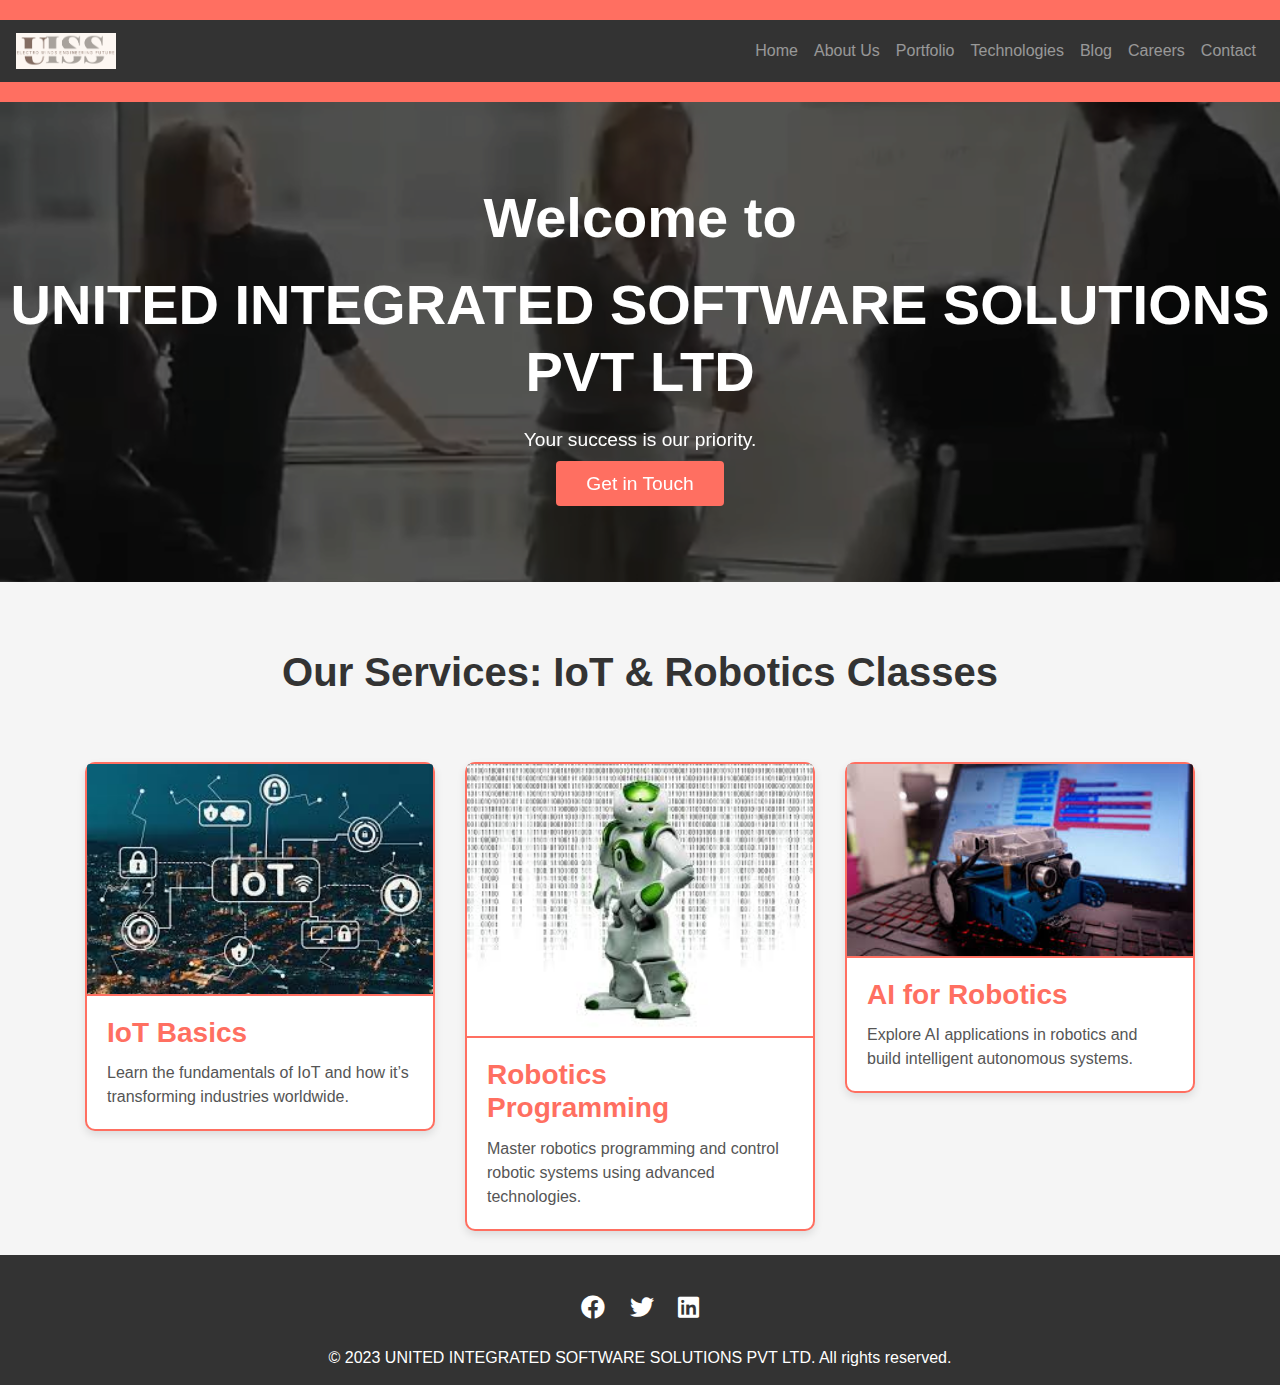
==== commit 4ce8c28e: "Update index.html" ====
--- a/index.html
+++ b/index.html
@@ -231,9 +231,10 @@
 
     <div class="hero-section">
         <video autoplay muted loop>
-            <source src="assets/images/videos/background-video.mp4" type="video/mp4">
-            Your browser does not support the video tag.
-        </video>
+    <source src="assets/images/videos/background-video.mp4" type="video/mp4">
+    <img src="assets/images/background-fallback.jpg" alt="Fallback Image">
+</video>
+
         <div class="content">
             <h1>Welcome to</h1>
             <h1>UNITED INTEGRATED SOFTWARE SOLUTIONS PVT LTD</h1>
